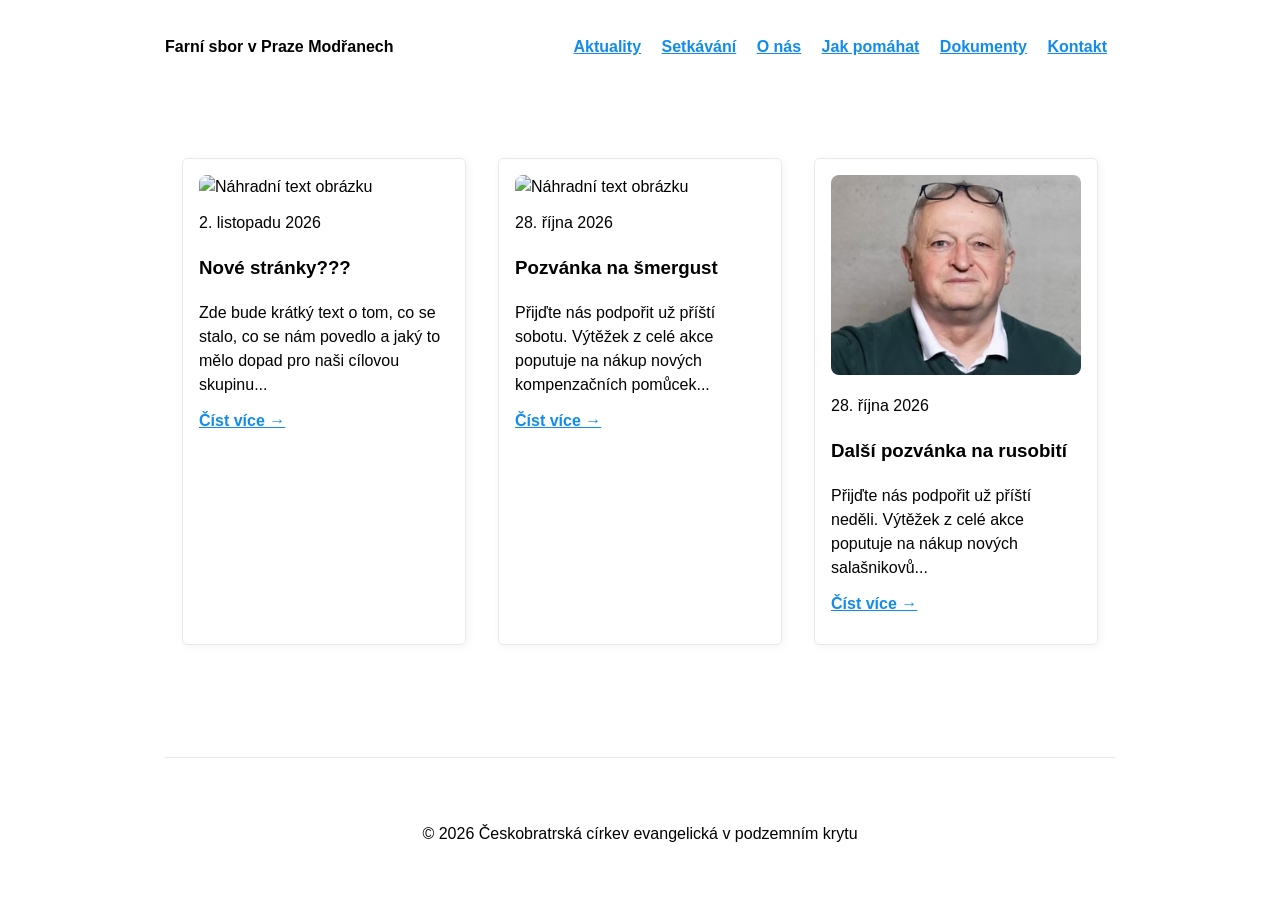
==== index.html @ 0bae2da0 "Initial commit - cisty kod z pocitace" ====
<!DOCTYPE html>
<html lang="cs">
<head>
    <meta charset="UTF-8">
    <meta name="viewport" content="width=device-width, initial-scale=1.0">
    <title>ČCE Modřany</title>
    <!-- Elegantní vzhled jedním řádkem -->
    <link rel="stylesheet" href="mvp.css">
</head>
<body>
    <header>
        <nav>
            <strong>Farní sbor v Praze Modřanech</strong>
            <ul>
                <li><a href="index.html">Aktuality</a></li>
                <li><a href="setkavani.html">Setkávání</a></li>
                <li><a href="o_nas.html">O nás</a></li>
                <li><a href="jak_pomahat.html">Jak pomáhat</a></li>
                <li><a href="dokumenty.html">Dokumenty</a></li>
                <li><a href="kontakt.html">Kontakt</a></li>
            </ul>
        </nav>
        
    </header>

    <main>
        <!-- Sekce s aktualitami -->
        <section>
            <!-- 1. AKTUALITA -->
            <aside>
                <img alt="Náhradní text obrázku" src="obrazky/akce1.jpg" style="border-radius: 8px; width: 100%; height: 200px; object-fit: cover;">
                <p><time>2. listopadu 2026</time></p>
                <h3>Nové stránky???</h3>
                <p>Zde bude krátký text o tom, co se stalo, co se nám povedlo a jaký to mělo dopad pro naši cílovou skupinu...</p>
                <p><a href="#">Číst více &rarr;</a></p>
            </aside>

            <!-- 2. AKTUALITA -->
            <aside>
                <img alt="Náhradní text obrázku" src="obrazky/akce2.jpg" style="border-radius: 8px; width: 100%; height: 200px; object-fit: cover;">
                <p><time>28. října 2026</time></p>
                <h3>Pozvánka na šmergust</h3>
                <p>Přijďte nás podpořit už příští sobotu. Výtěžek z celé akce poputuje na nákup nových kompenzačních pomůcek...</p>
                <p><a href="#">Číst více &rarr;</a></p>
            </aside>
            <!-- 3. AKTUALITA -->
            <aside>
                <img alt="Náhradní text obrázku" src="obrazky/akce3.avif" style="border-radius: 8px; width: 100%; height: 200px; object-fit: cover;">
                <p><time>28. října 2026</time></p>
                <h3>Další pozvánka na rusobití</h3>
                <p>Přijďte nás podpořit už příští neděli. Výtěžek z celé akce poputuje na nákup nových salašnikovů...</p>
                <p><a href="#">Číst více &rarr;</a></p>
            </aside>
        </section>
    </main>

    <footer>
        <hr>
        <p>&copy; 2026 Českobratrská církev evangelická v podzemním krytu</p>
    </footer>
</body>
</html>
---- mvp.css ----
/* MVP.css v1.18 - https://github.com/andybrewer/mvp */

:root {
  --active-brightness: 0.85;
  --border-radius: 5px;
  --box-shadow: 2px 2px 10px;
  --color-accent: #118bee15;
  --color-bg: #fff;
  --color-bg-secondary: #e9e9e9;
  --color-link: #118bee;
  --color-secondary: #920de9;
  --color-secondary-accent: #920de90b;
  --color-shadow: #f4f4f4;
  --color-table: #118bee;
  --color-text: #000;
  --color-text-secondary: #999;
  --color-scrollbar: #cacae8;
  --font-family: -apple-system, BlinkMacSystemFont, "Segoe UI", Roboto, Oxygen-Sans, Ubuntu, Cantarell, "Helvetica Neue", sans-serif;
  --hover-brightness: 1.2;
  --justify-important: center;
  --justify-normal: left;
  --line-height: 1.5;
  --width-card: 250px;
  --width-card-medium: 400px;
  --width-card-wide: 850px;
  --width-content: 950px;
}

@media (prefers-color-scheme: dark) {
  :root[color-mode="user"] {
    --color-accent: #0097fc4f;
    --color-bg: #333;
    --color-bg-secondary: #555;
    --color-link: #0097fc;
    --color-secondary: #e20de9;
    --color-secondary-accent: #e20de94f;
    --color-shadow: #bbbbbb20;
    --color-table: #0097fc;
    --color-text: #f7f7f7;
    --color-text-secondary: #aaa;
  }
}

html {
  scroll-behavior: smooth;
}

@media (prefers-reduced-motion: reduce) {
  html {
    scroll-behavior: auto;
  }
}

/* Layout */
article aside {
  background: var(--color-secondary-accent);
  border-left: 4px solid var(--color-secondary);
  padding: 0.01rem 0.8rem;
}

body {
  background: var(--color-bg);
  color: var(--color-text);
  font-family: var(--font-family);
  line-height: var(--line-height);
  margin: 0;
  overflow-x: hidden;
  padding: 0;
}

footer,
header,
main {
  margin: 0 auto;
  max-width: var(--width-content);
  padding: 1rem 0rem;
}

hr {
  background-color: var(--color-bg-secondary);
  border: none;
  height: 1px;
  margin: 4rem 0;
  width: 100%;
}

section {
  display: flex;
  flex-wrap: wrap;
  justify-content: var(--justify-important);
}

section img,
article img {
  max-width: 100%;
}

section pre {
  overflow: auto;
}

section aside {
  border: 1px solid var(--color-bg-secondary);
  border-radius: var(--border-radius);
  box-shadow: var(--box-shadow) var(--color-shadow);
  margin: 1rem;
  padding: 1rem;
  width: var(--width-card);
}

section aside:hover {
  box-shadow: var(--box-shadow) var(--color-bg-secondary);
}

[hidden] {
  display: none;
}

/* Headers */
article header,
div header,
main header {
  padding-top: 0;
}

header {
  text-align: var(--justify-important);
}

header a b,
header a em,
header a i,
header a strong {
  margin-left: 0.5rem;
  margin-right: 0.5rem;
}

header nav img {
  margin: 1rem 0;
}

section header {
  padding-top: 0;
  width: 100%;
}

footer {
/* KLÍČOVÉ ŘÁDKY PRO VYCENTROVÁNÍ V MVP.css: */

    text-align: center;
}

/* Nav */
nav {
  align-items: center;
  display: flex;
  font-weight: bold;
  justify-content: space-between;
  margin-bottom: 2rem;
}

nav ul {
  list-style: none;
  padding: 0;
}

nav ul li {
  display: inline-block;
  margin: 0 0.5rem;
  position: relative;
  text-align: left;
}

/* Nav Dropdown */
nav ul li:hover ul {
  display: block;
}

nav ul li:focus-within ul {
  display: block;
}

nav ul li ul {
  background: var(--color-bg);
  border: 1px solid var(--color-bg-secondary);
  border-radius: var(--border-radius);
  box-shadow: var(--box-shadow) var(--color-shadow);
  display: none;
  height: auto;
  left: -2px;
  padding: 0.5rem 1rem;
  position: absolute;
  top: 1.7rem;
  white-space: nowrap;
  width: auto;
  z-index: 1;
}

nav ul li ul::before {
  /* fill gap above to make mousing over them easier */
  content: "";
  position: absolute;
  left: 0;
  right: 0;
  top: -0.5rem;
  height: 0.5rem;
}

nav ul li ul li,
nav ul li ul li a {
  display: block;
}

/* Nav for Mobile */
@media (max-width: 768px) {
  nav {
    flex-wrap: wrap;
  }

  nav ul li {
    width: calc(100% - 1em);
  }

  nav ul li ul {
    border: none;
    box-shadow: none;
    display: none;
    position: static;
  }
}

/* Typography */
code,
samp {
  background-color: var(--color-accent);
  border-radius: var(--border-radius);
  color: var(--color-text);
  display: inline-block;
  margin: 0 0.1rem;
  padding: 0 0.5rem;
}

details {
  margin: 1.3rem 0;
}

details summary {
  font-weight: bold;
  cursor: pointer;
}

h1,
h2,
h3,
h4,
h5,
h6 {
  line-height: var(--line-height);
  text-wrap: balance;
}

mark {
  padding: 0.1rem;
}

ol li,
ul li {
  padding: 0.2rem 0;
}

p {
  margin: 0.75rem 0;
  padding: 0;
  width: 100%;
}

pre {
  margin: 1rem 0;
  max-width: var(--width-card-wide);
  padding: 1rem 0;
}

pre code,
pre samp {
  display: block;
  max-width: var(--width-card-wide);
  padding: 0.5rem 2rem;
  white-space: pre-wrap;
}

small {
  color: var(--color-text-secondary);
}

sup {
  background-color: var(--color-secondary);
  border-radius: var(--border-radius);
  color: var(--color-bg);
  font-size: xx-small;
  font-weight: bold;
  margin: 0.2rem;
  padding: 0.2rem 0.3rem;
  position: relative;
  top: -2px;
}

/* Links */
a {
  color: var(--color-link);
  display: inline-block;
  font-weight: bold;
  text-decoration: underline;
}

a:visited,
area:visited {
  color: var(--color-secondary);
}

a:hover {
  filter: brightness(var(--hover-brightness));
}

a:active {
  filter: brightness(var(--active-brightness));
}

a b,
a em,
a i,
a strong,
button,
input[type="submit"] {
  border-radius: var(--border-radius);
  display: inline-block;
  font-size: medium;
  font-weight: bold;
  line-height: var(--line-height);
  margin: 0.5rem 0;
  padding: 1rem 2rem;
}

button,
input[type="submit"] {
  font-family: var(--font-family);
}

button:hover,
input[type="submit"]:hover {
  cursor: pointer;
  filter: brightness(var(--hover-brightness));
}

button:active,
input[type="submit"]:active {
  filter: brightness(var(--active-brightness));
}

a b,
a strong,
button,
input[type="submit"] {
  background-color: var(--color-link);
  border: 2px solid var(--color-link);
  color: var(--color-bg);
}

a em,
a i {
  border: 2px solid var(--color-link);
  border-radius: var(--border-radius);
  color: var(--color-link);
  display: inline-block;
  padding: 1rem 2rem;
}

article aside a {
  color: var(--color-secondary);
}

/* Images */
figure {
  margin: 0;
  padding: 0;
}

figure img {
  max-width: 100%;
}

figure figcaption {
  color: var(--color-text-secondary);
}

/* Forms */
button:disabled,
input:disabled {
  background: var(--color-bg-secondary);
  border-color: var(--color-bg-secondary);
  color: var(--color-text-secondary);
  cursor: not-allowed;
}

button[disabled]:hover,
input[type="submit"][disabled]:hover {
  filter: none;
}

form {
  border: 1px solid var(--color-bg-secondary);
  border-radius: var(--border-radius);
  box-shadow: var(--box-shadow) var(--color-shadow);
  display: block;
  max-width: var(--width-card-wide);
  min-width: var(--width-card);
  padding: 1.5rem;
  text-align: var(--justify-normal);
}

form header {
  margin: 1.5rem 0;
  padding: 1.5rem 0;
}

input,
label,
select,
textarea {
  display: block;
  font-size: inherit;
  max-width: var(--width-card-wide);
}

input[type="checkbox"],
input[type="radio"] {
  display: inline-block;
}

input[type="checkbox"] + label,
input[type="radio"] + label {
  display: inline-block;
  font-weight: normal;
  position: relative;
  top: 1px;
}

input[type="range"] {
  padding: 0.4rem 0;
}

input,
select,
textarea {
  border: 1px solid var(--color-bg-secondary);
  border-radius: var(--border-radius);
  margin-bottom: 1rem;
  padding: 0.4rem 0.8rem;
}

input[type="text"],
input[type="password"],
input[type="email"],
textarea {
  width: calc(100% - 1.6rem);
}

input[readonly],
textarea[readonly] {
  background-color: var(--color-bg-secondary);
}

label {
  font-weight: bold;
  margin-bottom: 0.2rem;
}

/* Popups */
dialog {
  max-width: 90%;
  max-height: 85dvh;
  margin: auto;
  padding-block: 0;
  padding-inline: 20px;
  border: 1px solid var(--color-bg-secondary);
  border-radius: 0.5rem;
  overscroll-behavior: contain;
  scroll-behavior: smooth;
  scrollbar-width: none; /* Hide scrollbar for Firefox */
  -ms-overflow-style: none; /* Hide scrollbar for IE and Edge */
  scrollbar-color: transparent transparent;
  animation: bottom-to-top 0.25s ease-in-out forwards;
}

dialog::-webkit-scrollbar {
  width: 0;
  display: none;
}

dialog::-webkit-scrollbar-track {
  background: transparent;
}

dialog::-webkit-scrollbar-thumb {
  background-color: transparent;
}

@media (min-width: 650px) {
  dialog {
    max-width: 39rem;
  }
}

dialog::backdrop {
  background-color: rgba(0, 0, 0, 0.5);
}

@keyframes bottom-to-top {
  0% {
    opacity: 0;
    transform: translateY(10%);
  }

  100% {
    opacity: 1;
    transform: translateY(0);
  }
}

dialog hr {
  margin-block: 1rem;
}

/* Tables */
table {
  border: 1px solid var(--color-bg-secondary);
  border-radius: var(--border-radius);
  border-spacing: 0;
  display: inline-block;
  max-width: 100%;
  overflow-x: auto;
  padding: 0;
  white-space: nowrap;
}

table td,
table th,
table tr {
  padding: 0.4rem 0.8rem;
  text-align: var(--justify-important);
}

table thead {
  background-color: var(--color-table);
  border-collapse: collapse;
  border-radius: var(--border-radius);
  color: var(--color-bg);
  margin: 0;
  padding: 0;
}

table thead tr:first-child th:first-child {
  border-top-left-radius: var(--border-radius);
}

table thead tr:first-child th:last-child {
  border-top-right-radius: var(--border-radius);
}

table thead th:first-child,
table tr td:first-child {
  text-align: var(--justify-normal);
}

table tr:nth-child(even) {
  background-color: var(--color-accent);
}

/* Quotes */
blockquote {
  display: block;
  font-size: x-large;
  line-height: var(--line-height);
  margin: 1rem auto;
  max-width: var(--width-card-medium);
  padding: 1.5rem 1rem;
  text-align: var(--justify-important);
}

blockquote footer {
  color: var(--color-text-secondary);
  display: block;
  font-size: small;
  line-height: var(--line-height);
  padding: 1.5rem 0;
}

/* Scrollbars */
* {
  scrollbar-width: thin;
  scrollbar-color: var(--color-scrollbar) transparent;
}

*::-webkit-scrollbar {
  width: 5px;
  height: 5px;
}

*::-webkit-scrollbar-track {
  background: transparent;
}

*::-webkit-scrollbar-thumb {
  background-color: var(--color-scrollbar);
  border-radius: 10px;
}
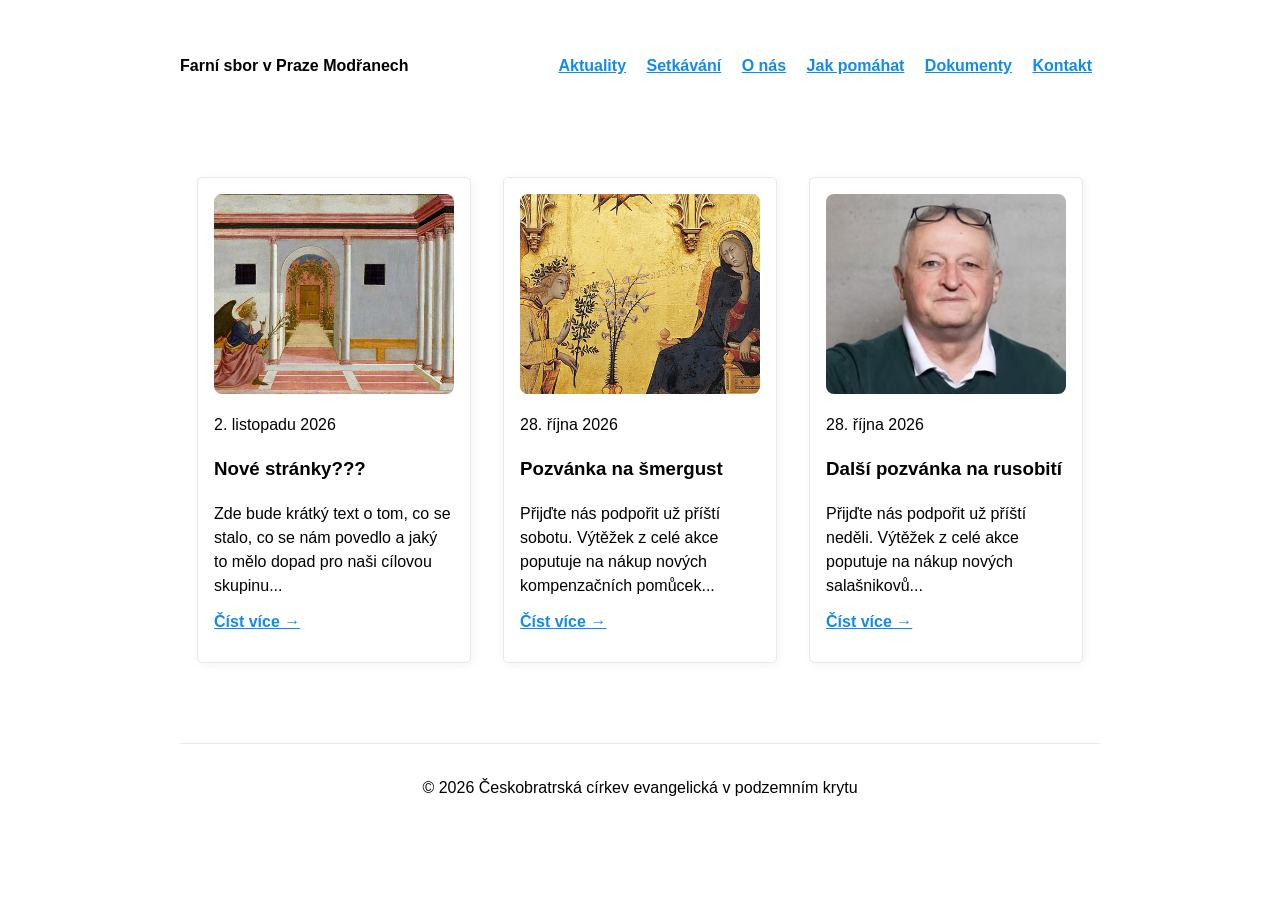
==== commit c7f6e44c: "dalsi zmena" ====
--- a/index.html
+++ b/index.html
@@ -45,7 +45,7 @@
             </aside>
             <!-- 3. AKTUALITA -->
             <aside>
-                <img alt="Náhradní text obrázku" src="obrazky/akce3.avif" style="border-radius: 8px; width: 100%; height: 200px; object-fit: cover;">
+                <img alt="Náhradní text obrázku" src="obrazky/akce3.gif" style="border-radius: 8px; width: 100%; height: 200px; object-fit: cover;">
                 <p><time>28. října 2026</time></p>
                 <h3>Další pozvánka na rusobití</h3>
                 <p>Přijďte nás podpořit už příští neděli. Výtěžek z celé akce poputuje na nákup nových salašnikovů...</p>
--- a/mvp.css
+++ b/mvp.css
@@ -20,10 +20,10 @@
   --justify-important: center;
   --justify-normal: left;
   --line-height: 1.5;
-  --width-card: 250px;
+  --width-card: 240px;
   --width-card-medium: 400px;
-  --width-card-wide: 850px;
-  --width-content: 950px;
+  --width-card-wide: 800px;
+  --width-content: 920px;
 }
 
 @media (prefers-color-scheme: dark) {
@@ -65,22 +65,26 @@
   line-height: var(--line-height);
   margin: 0;
   overflow-x: hidden;
-  padding: 0;
-}
+
+/* OPRAVA PRO MOBILY: Přidáme 20px (1.2rem) mezeru zleva i zprava pro celý web */
+    padding: 1.15rem 1.15rem; /* 1.5rem je horní/dolní, 1.2rem je levý/pravý vnitřní okraj */
+}
+
+
 
 footer,
 header,
 main {
   margin: 0 auto;
   max-width: var(--width-content);
-  padding: 1rem 0rem;
+  padding: 1rem 1.2rem;
 }
 
 hr {
   background-color: var(--color-bg-secondary);
   border: none;
   height: 1px;
-  margin: 4rem 0;
+  margin: 2rem 0;
   width: 100%;
 }
 
@@ -89,6 +93,16 @@
   flex-wrap: wrap;
   justify-content: var(--justify-important);
 }
+
+/*Pokus o užší sekci pro některé stránky */
+
+section-narrow {
+    max-width: 680px !important; /* Vynutí užší šířku (600px) bez ohledu na to, co říká MVP.css */
+    margin-left: auto !important;
+    margin-right: auto !important;
+    display: block !important;    /* Vypne flexboxový chaos z MVP.css a udělá z toho klasický blok */
+}
+
 
 section img,
 article img {
